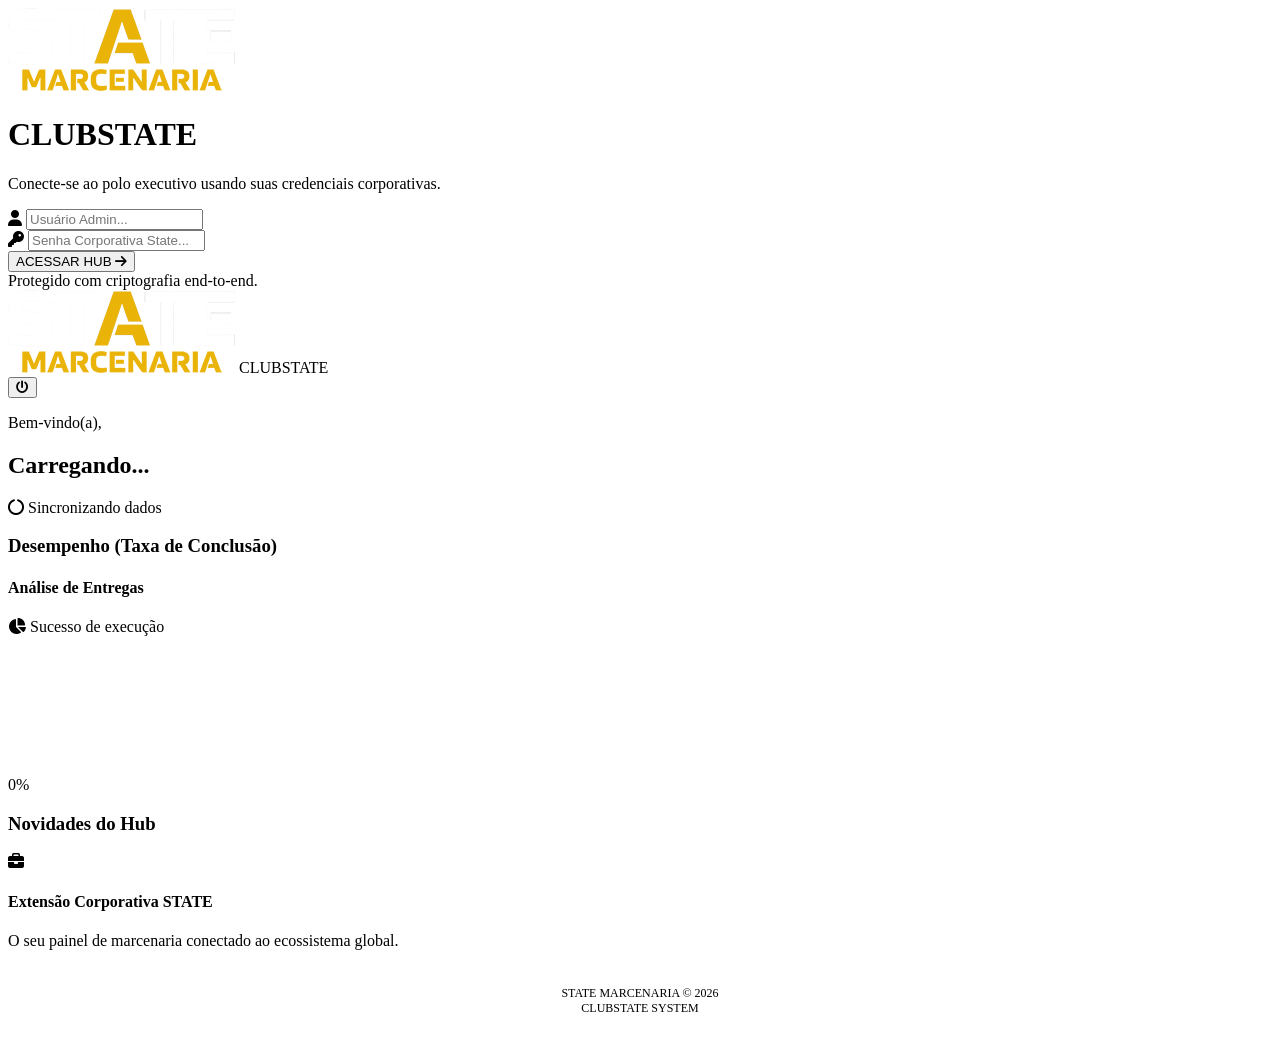
==== club/index.html @ d172ca67 "refactor(club): Change clubSTATE from client portal to admin VIP hub" ====
<!DOCTYPE html>
<html lang="pt-BR">
<head>
    <meta charset="UTF-8">
    <meta name="viewport" content="width=device-width, initial-scale=1.0, maximum-scale=1.0, user-scalable=no">
    <title>clubSTATE | Portal do Cliente VIP</title>
    <!-- Fonts -->
    <link rel="preconnect" href="https://fonts.googleapis.com">
    <link rel="preconnect" href="https://fonts.gstatic.com" crossorigin>
    <link href="https://fonts.googleapis.com/css2?family=Inter:wght@300;400;500;600&family=Outfit:wght@300;500;700;900&family=JetBrains+Mono:wght@400;700&display=swap" rel="stylesheet">
    <!-- Icons -->
    <link rel="stylesheet" href="https://cdnjs.cloudflare.com/ajax/libs/font-awesome/6.4.0/css/all.min.css">
    <!-- Styles -->
    <link rel="stylesheet" href="club.css?v=1.0">
</head>
<body>
    <!-- Background Elements -->
    <div class="bg-glow"></div>
    <div class="bg-grid"></div>

    <div id="toast-container"></div>

    <!-- APP VIEW: LOGIN -->
    <main id="view-login" class="view-section active">
        <div class="glass-panel login-box fade-in">
            <img src="../imgs/logo-state.png" alt="STATE" class="login-logo">
            <h1 class="login-title">CLUB<span>STATE</span></h1>
            <p class="login-sub">Conecte-se ao polo executivo usando suas credenciais corporativas.</p>
            
            <form id="login-form">
                <div class="input-group">
                    <i class="fa-solid fa-user"></i>
                    <input type="text" id="access-user" placeholder="Usuário Admin..." required autocomplete="off">
                </div>
                <div class="input-group">
                    <i class="fa-solid fa-key"></i>
                    <input type="password" id="access-pass" placeholder="Senha Corporativa State..." required autocomplete="off">
                </div>
                <button type="submit" class="btn-primary" id="btn-login">
                    <span>ACESSAR HUB</span>
                    <i class="fa-solid fa-arrow-right"></i>
                </button>
            </form>
            <div class="login-footer">Protegido com criptografia end-to-end.</div>
        </div>
    </main>

    <!-- APP VIEW: DASHBOARD -->
    <main id="view-dashboard" class="view-section">
        <!-- Floating Header -->
        <header class="glass-header slide-down">
            <div class="header-inner">
                <div class="header-brand">
                    <img src="../imgs/logo-state.png" alt="STATE" class="header-logo">
                    <span class="header-title">CLUB<span>STATE</span></span>
                </div>
                <button class="btn-icon" id="btn-logout" title="Sair"><i class="fa-solid fa-power-off"></i></button>
            </div>
        </header>

        <div class="dashboard-content fade-in-up">
            <!-- Welcome Area -->
            <section class="welcome-section">
                <p class="greeting" id="dash-greeting">Bem-vindo(a),</p>
                <h2 class="client-name" id="dash-client-name">Carregando...</h2>
                <div class="status-badge" id="dash-status-badge"><i class="fa-solid fa-circle-notch fa-spin"></i> Sincronizando dados</div>
            </section>

            <!-- Progress Ring & Timeline -->
            <section class="progress-section">
                <div class="glass-panel progress-card">
                    <div class="progress-info">
                        <h3>Desempenho (Taxa de Conclusão)</h3>
                        <h4 id="dash-project-title">Análise de Entregas</h4>
                        <p id="dash-deadline" class="deadline-text"><i class="fa-solid fa-chart-pie"></i> Sucesso de execução</p>
                    </div>
                    <div class="progress-circle-wrapper">
                        <svg class="progress-ring" width="120" height="120">
                            <circle class="progress-ring-track" stroke-width="8" fill="transparent" r="52" cx="60" cy="60"/>
                            <circle id="dash-progress-circle" class="progress-ring-fill" stroke-width="8" fill="transparent" r="52" cx="60" cy="60" stroke-dasharray="326.72" stroke-dashoffset="326.72"/>
                        </svg>
                        <div class="progress-text" id="dash-progress-text">0%</div>
                    </div>
                </div>
            </section>

            <!-- Diary / Timeline -->
            <h3 class="section-title">Novidades do Hub</h3>
            <div class="glass-panel finance-card">
                <div id="diary-list">
                    <!-- Gerado via JS -->
                </div>
            </div>

            <!-- Need Help -->
            <div class="contact-card">
                <div class="contact-info">
                    <i class="fa-solid fa-briefcase"></i>
                    <div>
                        <h4>Extensão Corporativa STATE</h4>
                        <p>O seu painel de marcenaria conectado ao ecossistema global.</p>
                    </div>
                </div>
            </div>
            
            <div style="text-align:center; padding: 20px 0; color:var(--text-muted); font-size:0.75rem; font-family:var(--font-mono);">
                STATE MARCENARIA © <span id="current-year">2026</span><br>CLUBSTATE SYSTEM
            </div>
        </div>
    </main>

    <script src="club.js?v=1.0"></script>
</body>
</html>
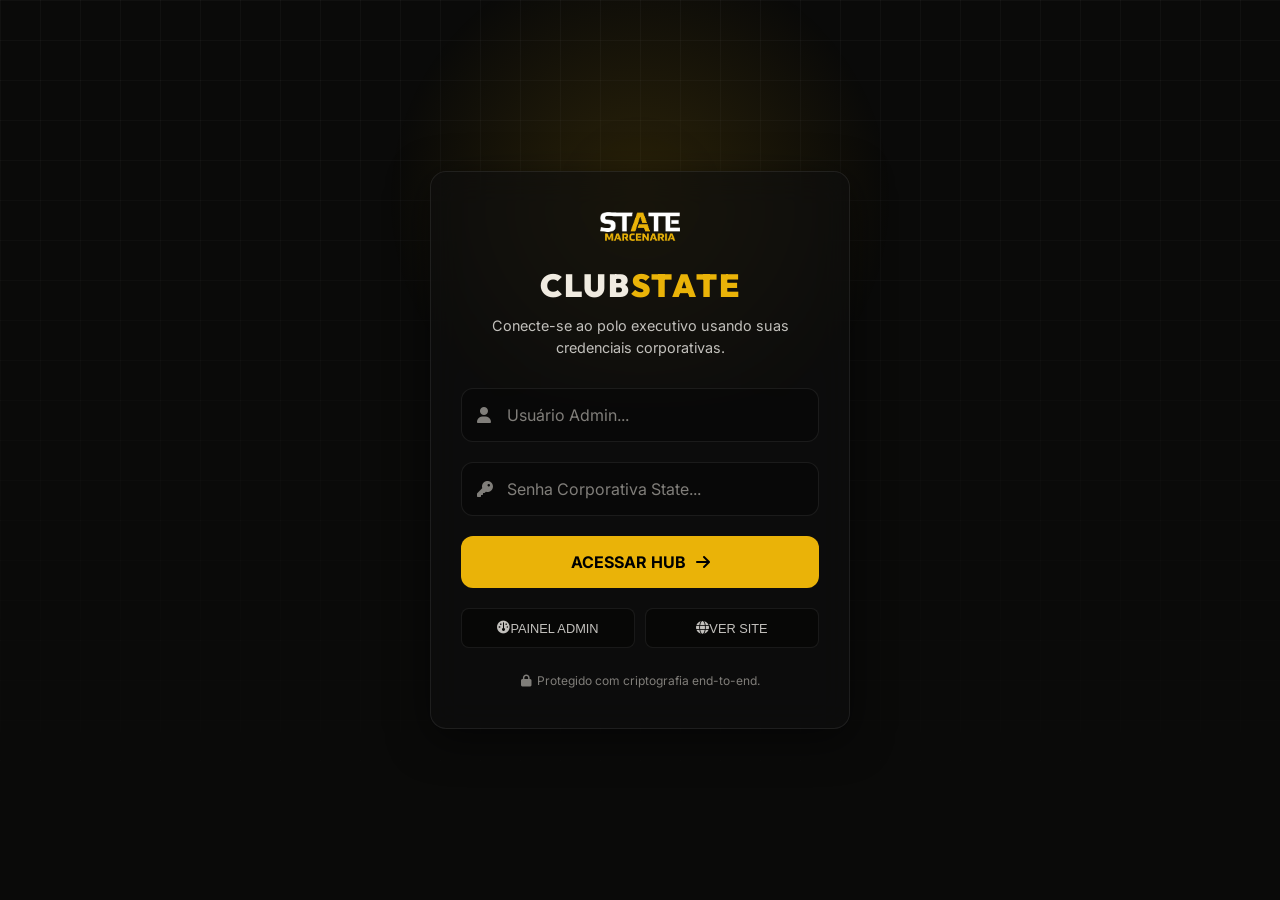
==== commit b8b06318: "style(club): ui refinements, infinite scroll, and typography improvements" ====
--- a/club/index.html
+++ b/club/index.html
@@ -11,7 +11,7 @@
     <!-- Icons -->
     <link rel="stylesheet" href="https://cdnjs.cloudflare.com/ajax/libs/font-awesome/6.4.0/css/all.min.css">
     <!-- Styles -->
-    <link rel="stylesheet" href="club.css?v=1.0">
+    <link rel="stylesheet" href="club.css?v=2.1">
 </head>
 <body>
     <!-- Background Elements -->
@@ -36,11 +36,21 @@
                     <i class="fa-solid fa-key"></i>
                     <input type="password" id="access-pass" placeholder="Senha Corporativa State..." required autocomplete="off">
                 </div>
-                <button type="submit" class="btn-primary" id="btn-login">
+                <button type="submit" class="btn-primary" id="btn-login" style="margin-bottom:15px;">
                     <span>ACESSAR HUB</span>
                     <i class="fa-solid fa-arrow-right"></i>
                 </button>
             </form>
+            
+            <div style="display:flex; gap:10px; justify-content:center; margin-top:20px;">
+                <button onclick="window.location.href='../admin/dashboard.html'" class="btn-icon" style="flex:1; border-radius:8px; font-size:0.8rem; background:rgba(0,0,0,0.4); border:1px solid var(--border-glass); color:var(--text-secondary); cursor:pointer; padding:10px; transition:0.3s;">
+                    <i class="fa-solid fa-gauge"></i> PAINEL ADMIN
+                </button>
+                <button onclick="window.location.href='../index.html'" class="btn-icon" style="flex:1; border-radius:8px; font-size:0.8rem; background:rgba(0,0,0,0.4); border:1px solid var(--border-glass); color:var(--text-secondary); cursor:pointer; padding:10px; transition:0.3s;">
+                    <i class="fa-solid fa-globe"></i> VER SITE
+                </button>
+            </div>
+            
             <div class="login-footer">Protegido com criptografia end-to-end.</div>
         </div>
     </main>
@@ -54,7 +64,7 @@
                     <img src="../imgs/logo-state.png" alt="STATE" class="header-logo">
                     <span class="header-title">CLUB<span>STATE</span></span>
                 </div>
-                <button class="btn-icon" id="btn-logout" title="Sair"><i class="fa-solid fa-power-off"></i></button>
+                <button class="btn-icon" onclick="logout()" id="btn-logout" title="Sair"><i class="fa-solid fa-power-off"></i></button>
             </div>
         </header>
 
@@ -63,37 +73,77 @@
             <section class="welcome-section">
                 <p class="greeting" id="dash-greeting">Bem-vindo(a),</p>
                 <h2 class="client-name" id="dash-client-name">Carregando...</h2>
-                <div class="status-badge" id="dash-status-badge"><i class="fa-solid fa-circle-notch fa-spin"></i> Sincronizando dados</div>
-            </section>
-
-            <!-- Progress Ring & Timeline -->
-            <section class="progress-section">
+                <div id="dash-status-badge"></div>
+            </section>
+
+            <!-- SOCIAL HUB SECTION -->
+            <div class="social-tabs" style="display:flex; gap:10px; margin-bottom:20px;">
+                <button class="tab-btn active" onclick="switchSocialTab('feed')"><i class="fa-solid fa-rss"></i> FEED</button>
+                <button class="tab-btn" onclick="switchSocialTab('friends')"><i class="fa-solid fa-user-group"></i> AMIGOS</button>
+                <button class="tab-btn" onclick="switchSocialTab('groups')"><i class="fa-solid fa-users-viewfinder"></i> GRUPOS</button>
+            </div>
+
+            <!-- FEED TAB -->
+            <section id="tab-feed" class="social-tab-content active">
+                <div class="glass-panel" style="margin-bottom:20px; padding:15px;">
+                    <textarea id="post-text" placeholder="Compartilhe seu progresso VIP..." style="width:100%; height:80px; background:rgba(0,0,0,0.3); border:1px solid var(--border-glass); border-radius:8px; padding:12px; color:#fff; margin-bottom:10px; resize:none;"></textarea>
+                    
+                    <!-- Multiple Images Container -->
+                    <div id="post-images-preview" style="display:flex; flex-wrap:wrap; gap:10px; margin-bottom:10px;"></div>
+                    
+                    <div style="display:flex; justify-content:space-between; align-items:center;">
+                        <div style="display:flex; gap:10px;">
+                            <label class="btn-icon" title="Adicionar Fotos" style="cursor:pointer; font-size:1.1rem; color:var(--brand-yellow); background:var(--brand-yellow-glow); border-color:var(--brand-yellow); width:40px; height:40px;">
+                                <i class="fa-solid fa-camera"></i>
+                                <input type="file" id="post-img-input" accept="image/*" multiple style="display:none;" onchange="handleMultipleImages(this)">
+                            </label>
+                        </div>
+                        <button class="btn-primary" style="padding:8px 15px; font-size:0.75rem; width:auto;" onclick="handlePostSubmit()">PUBLICAR</button>
+                    </div>
+                </div>
+                <div id="social-feed-list" style="display:grid; gap:15px;">
+                    <!-- JS -->
+                </div>
+            </section>
+
+            <!-- FRIENDS TAB -->
+            <section id="tab-friends" class="social-tab-content" style="display:none;">
+                <div class="friends-nav" style="display:flex; gap:10px; margin-bottom:15px; background:rgba(0,0,0,0.2); padding:5px; border-radius:8px;">
+                    <button class="sub-tab-btn active" onclick="switchFriendsSubTab('all')" style="flex:1; padding:8px; font-size:0.75rem; border:none; background:transparent; color:#fff; cursor:pointer; border-radius:6px;">TODOS</button>
+                    <button class="sub-tab-btn" onclick="switchFriendsSubTab('received')" style="flex:1; padding:8px; font-size:0.75rem; border:none; background:transparent; color:#fff; cursor:pointer; border-radius:6px;">RECEBIDOS <span id="badge-received" class="request-badge" style="display:none;">0</span></button>
+                    <button class="sub-tab-btn" onclick="switchFriendsSubTab('sent')" style="flex:1; padding:8px; font-size:0.75rem; border:none; background:transparent; color:#fff; cursor:pointer; border-radius:6px;">ENVIADOS</button>
+                </div>
+                
+                <div id="friends-search-area">
+                    <div class="glass-panel" style="padding:15px; margin-bottom:15px;">
+                        <input type="text" id="search-friends" placeholder="Buscar parceiros na rede..." style="width:100%; background:rgba(0,0,0,0.3); border:1px solid var(--border-glass); border-radius:8px; padding:12px; color:#fff;" oninput="renderFriendsList(this.value)">
+                    </div>
+                </div>
+                <div id="friends-list" style="display:grid; gap:10px;"></div>
+            </section>
+
+            <!-- GROUPS TAB -->
+            <section id="tab-groups" class="social-tab-content" style="display:none;">
+                <div style="display:flex; justify-content:space-between; align-items:center; margin-bottom:15px;">
+                    <h3 style="color:#fff; font-size:0.9rem;">MEUS GRUPOS</h3>
+                    <button class="btn-primary btn-sm" onclick="openCreateGroup()" style="width:auto; padding:5px 12px; font-size:0.7rem;">CRIAR</button>
+                </div>
+                <div id="groups-list" style="display:grid; gap:10px;"></div>
+            </section>
+
+            <!-- Progress Ring & Portfolio (Hidden in Social Mode but kept for logic) -->
+            <section class="progress-section" style="display:none;">
                 <div class="glass-panel progress-card">
                     <div class="progress-info">
-                        <h3>Desempenho (Taxa de Conclusão)</h3>
+                        <h3>Portfólio VIP</h3>
                         <h4 id="dash-project-title">Análise de Entregas</h4>
-                        <p id="dash-deadline" class="deadline-text"><i class="fa-solid fa-chart-pie"></i> Sucesso de execução</p>
-                    </div>
-                    <div class="progress-circle-wrapper">
-                        <svg class="progress-ring" width="120" height="120">
-                            <circle class="progress-ring-track" stroke-width="8" fill="transparent" r="52" cx="60" cy="60"/>
-                            <circle id="dash-progress-circle" class="progress-ring-fill" stroke-width="8" fill="transparent" r="52" cx="60" cy="60" stroke-dasharray="326.72" stroke-dashoffset="326.72"/>
-                        </svg>
-                        <div class="progress-text" id="dash-progress-text">0%</div>
-                    </div>
-                </div>
-            </section>
-
-            <!-- Diary / Timeline -->
-            <h3 class="section-title">Novidades do Hub</h3>
-            <div class="glass-panel finance-card">
-                <div id="diary-list">
-                    <!-- Gerado via JS -->
-                </div>
-            </div>
+                    </div>
+                    <div id="dash-progress-text">⭐</div>
+                </div>
+            </section>
 
             <!-- Need Help -->
-            <div class="contact-card">
+            <div class="contact-card" style="margin-top:30px;">
                 <div class="contact-info">
                     <i class="fa-solid fa-briefcase"></i>
                     <div>
@@ -109,6 +159,43 @@
         </div>
     </main>
 
-    <script src="club.js?v=1.0"></script>
+    <!-- COMMENT MODAL -->
+    <div id="modal-comments" class="modal-overlay" style="display:none;">
+        <div class="glass-panel modal-content-premium" style="max-width:500px; width:95%; max-height:80vh; overflow:hidden; display:flex; flex-direction:column;">
+            <div style="padding:15px; border-bottom:1px solid var(--border-glass); display:flex; justify-content:space-between; align-items:center;">
+                <h3 style="color:var(--brand-yellow); font-size:1rem; font-family:var(--font-head);"><i class="fa-solid fa-comments"></i> INTERAÇÕES VIP</h3>
+                <button onclick="closeCommentModal()" style="background:transparent; border:none; color:#fff; font-size:1.2rem; cursor:pointer;">&times;</button>
+            </div>
+            
+            <div id="comment-list" style="flex:1; overflow-y:auto; padding:15px; display:grid; gap:10px;">
+                <!-- JS Load -->
+            </div>
+            
+            <div style="padding:15px; border-top:1px solid var(--border-glass); background:rgba(0,0,0,0.2);">
+                <div style="display:flex; gap:10px; align-items:flex-end;">
+                    <textarea id="comment-input" placeholder="Sua mensagem corporativa..." style="flex:1; height:60px; background:rgba(0,0,0,0.4); border:1px solid var(--border-glass); border-radius:8px; padding:10px; color:#fff; resize:none; font-size:0.85rem;"></textarea>
+                    <button class="btn-royal" onclick="submitComment()" style="height:60px;"><i class="fa-solid fa-paper-plane"></i></button>
+                </div>
+                <div style="display:flex; gap:10px; margin-top:10px;">
+                    <button class="btn-icon" onclick="addEmoji('🚀')" style="font-size:1rem;">🚀</button>
+                    <button class="btn-icon" onclick="addEmoji('🤝')" style="font-size:1rem;">🤝</button>
+                    <button class="btn-icon" onclick="addEmoji('💎')" style="font-size:1rem;">💎</button>
+                    <button class="btn-icon" onclick="addEmoji('🔥')" style="font-size:1rem;">🔥</button>
+                </div>
+            </div>
+        </div>
+    </div>
+
+    <!-- POST OPTIONS MODAL -->
+    <div id="modal-post-options" class="modal-overlay" style="display:none;" onclick="this.style.display='none'">
+        <div class="glass-panel" style="width:200px; position:absolute; right:20px; display:grid; gap:2px; padding:5px;">
+            <button class="btn-option" id="opt-edit" style="text-align:left; padding:10px; background:transparent; border:none; color:#fff; cursor:pointer; font-size:0.8rem; border-radius:4px;"><i class="fa-solid fa-pen"></i> Editar</button>
+            <button class="btn-option" id="opt-report" style="text-align:left; padding:10px; background:transparent; border:none; color:#fff; cursor:pointer; font-size:0.8rem; border-radius:4px;"><i class="fa-solid fa-flag"></i> Relatar Abuso</button>
+            <hr style="border:none; border-top:1px solid var(--border-glass); margin:5px 0;">
+            <button class="btn-option" id="opt-delete" style="text-align:left; padding:10px; background:transparent; border:none; color:#ef4444; cursor:pointer; font-size:0.8rem; border-radius:4px;"><i class="fa-solid fa-trash"></i> Excluir</button>
+        </div>
+    </div>
+
+    <script src="club.js?v=2.2"></script>
 </body>
 </html>
--- a/club/club.css
+++ b/club/club.css
@@ -0,0 +1,247 @@
+:root {
+    --bg-main: #0a0a09;
+    --bg-glass: rgba(15, 15, 14, 0.65);
+    --border-glass: rgba(255, 255, 255, 0.08);
+    --brand-yellow: #EAB308;
+    --brand-yellow-glow: rgba(234, 179, 8, 0.15);
+    --text-primary: #F0EBE1;
+    --text-secondary: #c2c0bc;
+    --text-muted: #807e7a;
+    --font-sans: 'Inter', sans-serif;
+    --font-head: 'Outfit', sans-serif;
+    --font-mono: 'Inter', sans-serif;
+}
+
+* { box-sizing: border-box; margin: 0; padding: 0; }
+body { 
+    font-family: var(--font-sans); 
+    background-color: var(--bg-main); 
+    color: var(--text-primary); 
+    overflow-x: hidden; 
+    min-height: 100vh;
+    position: relative;
+    -webkit-font-smoothing: antialiased;
+}
+
+/* Background Effects */
+.bg-glow {
+    position: fixed;
+    top: 0; left: 50%;
+    transform: translateX(-50%);
+    width: 600px; height: 400px;
+    background: radial-gradient(circle, var(--brand-yellow-glow) 0%, rgba(10,10,9,0) 70%);
+    z-index: -2;
+    pointer-events: none;
+}
+.bg-grid {
+    position: fixed;
+    top: 0; left: 0; right: 0; bottom: 0;
+    background-image: linear-gradient(rgba(255,255,255,0.03) 1px, transparent 1px),
+    linear-gradient(90deg, rgba(255,255,255,0.03) 1px, transparent 1px);
+    background-size: 40px 40px;
+    z-index: -1;
+    pointer-events: none;
+    mask-image: linear-gradient(to bottom, rgba(0,0,0,1) 0%, rgba(0,0,0,0) 100%);
+    -webkit-mask-image: linear-gradient(to bottom, rgba(0,0,0,1) 0%, rgba(0,0,0,0) 100%);
+    animation: panGrid 40s linear infinite;
+}
+
+@keyframes panGrid {
+    0% { background-position: 0 0; }
+    100% { background-position: 40px 40px; }
+}
+
+/* Glassmorphism */
+.glass-panel, .glass-container, .glass-header {
+    background: var(--bg-glass);
+    backdrop-filter: blur(16px);
+    -webkit-backdrop-filter: blur(16px);
+    border: 1px solid var(--border-glass);
+}
+.glass-panel { border-radius: 16px; padding: 24px; box-shadow: 0 10px 40px rgba(0,0,0,0.5); }
+
+/* Views */
+.view-section { display: none; min-height: 100vh; width: 100%; flex-direction: column; }
+.view-section.active { display: flex; }
+
+/* -- LOGIN VIEW -- */
+#view-login { justify-content: center; align-items: center; padding: 20px; }
+.login-box { width: 100%; max-width: 420px; text-align: center; padding: 40px 30px; }
+.login-logo { width: 80px; margin-bottom: 20px; }
+.login-title { font-family: var(--font-head); font-size: 2rem; font-weight: 900; letter-spacing: 2px; margin-bottom: 10px; }
+.login-title span { color: var(--brand-yellow); }
+.login-sub { font-size: 0.9rem; color: var(--text-secondary); margin-bottom: 30px; line-height: 1.5; }
+
+.input-group { position: relative; margin-bottom: 20px; }
+.input-group i { position: absolute; left: 16px; top: 50%; transform: translateY(-50%); color: var(--text-muted); }
+.input-group input {
+    width: 100%;
+    background: rgba(0,0,0,0.3);
+    border: 1px solid var(--border-glass);
+    border-radius: 12px;
+    padding: 16px 16px 16px 45px;
+    color: #fff;
+    font-size: 1rem;
+    font-family: var(--font-mono);
+    outline: none;
+    transition: all 0.3s ease;
+}
+.input-group input:focus { border-color: var(--brand-yellow); background: rgba(0,0,0,0.5); box-shadow: 0 0 0 3px rgba(234, 179, 8, 0.1); }
+.input-group input::placeholder { color: var(--text-muted); font-family: var(--font-sans); }
+
+.btn-primary {
+    width: 100%;
+    background: var(--brand-yellow);
+    color: #000;
+    border: none;
+    border-radius: 12px;
+    padding: 16px;
+    font-size: 1rem;
+    font-weight: 700;
+    cursor: pointer;
+    font-family: var(--font-sans);
+    display: flex;
+    justify-content: center;
+    align-items: center;
+    gap: 10px;
+    transition: all 0.3s;
+}
+.btn-primary:hover { filter: brightness(1.1); box-shadow: 0 5px 15px rgba(234, 179, 8, 0.3); }
+.login-footer { margin-top: 25px; font-size: 0.75rem; color: var(--text-muted); display: flex; align-items: center; justify-content: center; gap: 5px; }
+.login-footer::before { content: "\f023"; font-family: "Font Awesome 6 Free"; font-weight: 900; }
+
+/* -- DASHBOARD VIEW -- */
+.glass-header {
+    position: fixed; top: 0; left: 0; right: 0; z-index: 100;
+    border-radius: 0 0 20px 20px; padding: 15px 0;
+}
+.header-inner { max-width: 800px; margin: 0 auto; padding: 0 20px; display: flex; justify-content: space-between; align-items: center; }
+.header-brand { display: flex; align-items: center; gap: 10px; }
+.header-logo { width: 35px; }
+.header-title { font-family: var(--font-head); font-weight: 900; letter-spacing: 1px; font-size: 1.2rem; }
+.header-title span { color: var(--brand-yellow); }
+.btn-icon { background: rgba(255,255,255,0.05); border: 1px solid var(--border-glass); color: #fff; width: 40px; height: 40px; border-radius: 50%; cursor: pointer; transition: 0.3s; display: flex; align-items: center; justify-content: center;}
+.btn-icon:hover { background: rgba(255,0,0,0.2); border-color: red; color: red; }
+
+.dashboard-content { max-width: 800px; margin: 100px auto 40px auto; padding: 0 20px; width: 100%; }
+
+.welcome-section { margin-bottom: 30px; }
+.greeting { font-size: 1rem; color: var(--text-secondary); margin-bottom: 5px; }
+.client-name { font-size: 2rem; font-family: var(--font-head); margin-bottom: 10px; color: #fff; }
+.status-badge { display: none; }
+.status-badge.concluido { background: rgba(74, 222, 128, 0.1); border-color: #4ade80; color: #4ade80; }
+
+.progress-section { margin-bottom: 30px; }
+.progress-card { display: flex; align-items: center; justify-content: space-between; flex-wrap: wrap; gap: 20px; }
+.progress-info h3 { font-size: 0.8rem; text-transform: uppercase; color: var(--text-muted); margin-bottom: 5px; }
+.progress-info h4 { font-size: 1.3rem; font-weight: 600; margin-bottom: 10px; }
+.deadline-text { font-size: 0.85rem; color: var(--text-secondary); display: flex; align-items: center; gap: 6px; }
+
+.progress-circle-wrapper { position: relative; width: 120px; height: 120px; }
+.progress-ring { transform: rotate(-90deg); }
+.progress-ring-track { stroke: rgba(255,255,255,0.05); }
+.progress-ring-fill { stroke: var(--brand-yellow); stroke-linecap: round; transition: stroke-dashoffset 1.5s ease; }
+.progress-text { position: absolute; top: 0; left: 0; width: 100%; height: 100%; display: flex; align-items: center; justify-content: center; font-family: var(--font-head); font-size: 1.5rem; font-weight: 900; }
+
+.section-title { font-family: var(--font-head); font-size: 1.2rem; margin-bottom: 15px; color: #fff; }
+.finance-card { margin-bottom: 30px; }
+.finance-row { display: flex; justify-content: space-between; align-items: center; margin-bottom: 15px; }
+.finance-row span { color: var(--text-secondary); font-size: 0.9rem; }
+.finance-row strong { font-family: var(--font-mono); font-size: 1.1rem; }
+.finance-progress-bar { width: 100%; height: 8px; background: rgba(0,0,0,0.5); border-radius: 10px; overflow: hidden; }
+.finance-progress-fill { height: 100%; background: #4ade80; border-radius: 10px; transition: width 1s ease; }
+
+.contact-card { background: rgba(255,255,255,0.02); border: 1px solid var(--border-glass); border-radius: 16px; padding: 20px; display: flex; flex-direction: column; gap: 15px; text-align: center; transition: 0.3s; }
+.contact-card:hover { filter: brightness(1.2); background: rgba(255,255,255,0.04); }
+.contact-info { display: flex; flex-direction: column; align-items: center; gap: 10px; }
+.contact-info i { font-size: 2rem; color: var(--brand-yellow); }
+.contact-info h4 { font-size: 1.1rem; color: #fff; margin-bottom: 5px; }
+.contact-info p { font-size: 0.85rem; color: var(--text-muted); }
+.btn-whatsapp { display: inline-block; background: #25D366; color: #000; padding: 14px; border-radius: 12px; text-decoration: none; font-weight: 700; font-size: 0.9rem; font-family: var(--font-sans); transition: 0.3s; }
+.btn-whatsapp:hover { filter: brightness(1.1); }
+
+/* Toasts */
+#toast-container { position: fixed; top: 20px; right: 20px; left: 20px; z-index: 9999; display: flex; flex-direction: column; gap: 10px; align-items: center; pointer-events:none;}
+.toast { background: var(--bg-glass); backdrop-filter: blur(10px); border: 1px solid var(--border-glass); padding: 15px 20px; border-radius: 8px; color: #fff; font-size: 0.9rem; box-shadow: 0 5px 15px rgba(0,0,0,0.3); animation: slideInUp 0.3s ease; max-width: 400px; width:100%; text-align:center;}
+
+/* Animations */
+.fade-in { animation: fadeIn 0.6s ease forwards; }
+.fade-in-up { animation: fadeInUp 0.5s ease forwards; }
+.slide-down { animation: slideDown 0.4s ease forwards; }
+
+@keyframes fadeIn { from { opacity: 0; } to { opacity: 1; } }
+/* -- SOCIAL COMPONENTS -- */
+.social-tabs { display: flex; gap: 8px; margin-bottom: 25px; border-bottom: 1px solid var(--border-glass); padding-bottom: 10px; }
+.tab-btn { 
+    background: transparent; border: none; color: var(--text-muted); 
+    padding: 10px 20px; font-family: var(--font-head); font-weight: 700; 
+    font-size: 0.85rem; cursor: pointer; transition: 0.3s; border-radius: 8px;
+    display: flex; align-items: center; gap: 8px;
+}
+.tab-btn:hover { color: var(--text-primary); background: rgba(255,255,255,0.03); }
+.tab-btn.active { color: var(--brand-yellow); background: var(--brand-yellow-glow); }
+
+.post-card { margin-bottom: 20px; transition: 0.3s; }
+.post-card:hover { border-color: rgba(234, 179, 8, 0.3); transform: translateY(-2px); }
+
+.btn-royal {
+    background: var(--brand-yellow-glow);
+    border: 1px solid var(--brand-yellow);
+    color: var(--brand-yellow);
+    padding: 8px 16px;
+    border-radius: 8px;
+    font-size: 0.8rem;
+    font-weight: 700;
+    cursor: pointer;
+    transition: 0.3s;
+}
+.btn-royal:hover { background: var(--brand-yellow); color: #000; }
+
+.friend-item {
+    display: flex; align-items: center; justify-content: space-between;
+    padding: 15px; background: rgba(255,255,255,0.02);
+    border: 1px solid var(--border-glass); border-radius: 12px;
+    transition: 0.3s;
+}
+.friend-item:hover { background: rgba(255,255,255,0.04); border-color: var(--brand-yellow-glow); }
+
+.request-badge {
+    background: #ef4444; color: #fff; font-size: 0.65rem; padding: 2px 6px; border-radius: 10px; margin-left: 5px;
+}
+
+/* Scrollbar Modern */
+::-webkit-scrollbar { width: 8px; }
+::-webkit-scrollbar-track { background: var(--bg-main); }
+::-webkit-scrollbar-thumb { background: var(--border-glass); border-radius: 10px; }
+::-webkit-scrollbar-thumb:hover { background: var(--text-muted); }
+
+/* -- ADVANCED SOCIAL UI -- */
+.preview-img-item {
+    width: 60px; height: 60px; border-radius: 8px; object-fit: cover;
+    border: 1px solid var(--brand-yellow); animation: slideInUp 0.3s ease;
+    cursor: pointer; position: relative;
+}
+.preview-img-item:hover::after {
+    content: '×'; position: absolute; inset: 0; background: rgba(0,0,0,0.5);
+    display: flex; align-items: center; justify-content: center; color: #fff; font-size: 1.5rem;
+}
+
+.modal-overlay {
+    position: fixed; inset: 0; background: rgba(0,0,0,0.8); backdrop-filter: blur(8px);
+    z-index: 10000; display: flex; align-items: center; justify-content: center;
+    animation: fadeIn 0.3s ease;
+}
+.modal-content-premium {
+    border: 1px solid var(--border-glass); box-shadow: 0 20px 80px rgba(0,0,0,0.9);
+    animation: slideInUp 0.3s ease;
+}
+
+.btn-option:hover { background: rgba(255,255,255,0.05) !important; color: var(--brand-yellow) !important; }
+
+.comment-bubble {
+    padding: 12px 18px; border-radius: 12px; font-size: 0.95rem;
+    background: rgba(255,255,255,0.03); border: 1px solid var(--border-glass);
+}
+.comment-bubble strong { color: var(--brand-yellow); margin-right: 5px; }
+
+@keyframes slideInUp { from { opacity: 0; transform: translateY(10px); } to { opacity: 1; transform: translateY(0); } }
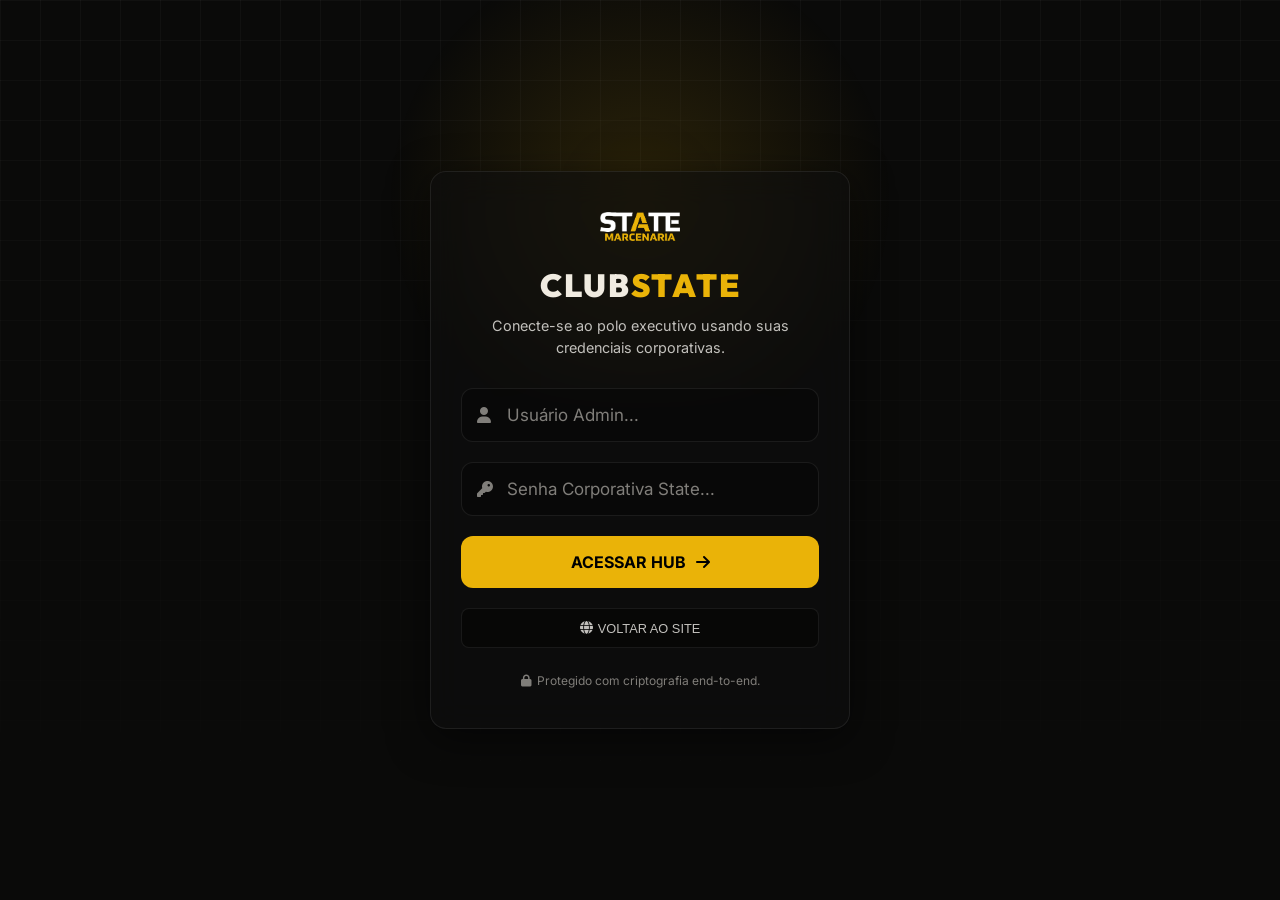
==== commit 79ae9627: "feat(club): instagram profile style, ver mais, emoji picker, animated gems. fix(dashboard): prevent " ====
--- a/club/index.html
+++ b/club/index.html
@@ -43,11 +43,8 @@
             </form>
             
             <div style="display:flex; gap:10px; justify-content:center; margin-top:20px;">
-                <button onclick="window.location.href='../admin/dashboard.html'" class="btn-icon" style="flex:1; border-radius:8px; font-size:0.8rem; background:rgba(0,0,0,0.4); border:1px solid var(--border-glass); color:var(--text-secondary); cursor:pointer; padding:10px; transition:0.3s;">
-                    <i class="fa-solid fa-gauge"></i> PAINEL ADMIN
-                </button>
                 <button onclick="window.location.href='../index.html'" class="btn-icon" style="flex:1; border-radius:8px; font-size:0.8rem; background:rgba(0,0,0,0.4); border:1px solid var(--border-glass); color:var(--text-secondary); cursor:pointer; padding:10px; transition:0.3s;">
-                    <i class="fa-solid fa-globe"></i> VER SITE
+                    <i class="fa-solid fa-globe"></i> VOLTAR AO SITE
                 </button>
             </div>
             
@@ -71,8 +68,18 @@
         <div class="dashboard-content fade-in-up">
             <!-- Welcome Area -->
             <section class="welcome-section">
-                <p class="greeting" id="dash-greeting">Bem-vindo(a),</p>
-                <h2 class="client-name" id="dash-client-name">Carregando...</h2>
+                <div style="display:flex; justify-content:space-between; align-items:flex-start;">
+                    <div>
+                        <p class="greeting" id="dash-greeting">Bem-vindo(a),</p>
+                        <h2 class="client-name" id="dash-client-name">Carregando...</h2>
+                    </div>
+                    <div class="gems-container">
+                        <div style="position:relative; z-index:2; text-align:center;">
+                            <small style="color:var(--brand-yellow); font-size:0.6rem; font-weight:900; display:block; margin-bottom:2px;">MEU SALDO</small>
+                            <span style="color:#fff; font-weight:900; font-size:1.1rem;"><i class="fa-solid fa-gem" style="color:var(--brand-yellow);"></i> <span id="user-gems-balance">0</span></span>
+                        </div>
+                    </div>
+                </div>
                 <div id="dash-status-badge"></div>
             </section>
 
@@ -81,6 +88,7 @@
                 <button class="tab-btn active" onclick="switchSocialTab('feed')"><i class="fa-solid fa-rss"></i> FEED</button>
                 <button class="tab-btn" onclick="switchSocialTab('friends')"><i class="fa-solid fa-user-group"></i> AMIGOS</button>
                 <button class="tab-btn" onclick="switchSocialTab('groups')"><i class="fa-solid fa-users-viewfinder"></i> GRUPOS</button>
+                <button class="tab-btn" onclick="switchSocialTab('profile')"><i class="fa-solid fa-circle-user"></i> PERFIL</button>
             </div>
 
             <!-- FEED TAB -->
@@ -93,7 +101,7 @@
                     
                     <div style="display:flex; justify-content:space-between; align-items:center;">
                         <div style="display:flex; gap:10px;">
-                            <label class="btn-icon" title="Adicionar Fotos" style="cursor:pointer; font-size:1.1rem; color:var(--brand-yellow); background:var(--brand-yellow-glow); border-color:var(--brand-yellow); width:40px; height:40px;">
+                            <label class="btn-icon" title="Adicionar Fotos" style="cursor:pointer; font-size:1.1rem; color:var(--brand-yellow); background:var(--brand-yellow-glow); border-color:var(--brand-yellow); width:40px; height:40px; display:flex; align-items:center; justify-content:center; padding:0;">
                                 <i class="fa-solid fa-camera"></i>
                                 <input type="file" id="post-img-input" accept="image/*" multiple style="display:none;" onchange="handleMultipleImages(this)">
                             </label>
@@ -129,6 +137,26 @@
                     <button class="btn-primary btn-sm" onclick="openCreateGroup()" style="width:auto; padding:5px 12px; font-size:0.7rem;">CRIAR</button>
                 </div>
                 <div id="groups-list" style="display:grid; gap:10px;"></div>
+            </section>
+
+            <!-- PROFILE TAB (INSTAGRAM STYLE) -->
+            <section id="tab-profile" class="social-tab-content" style="display:none;">
+                <div class="glass-panel" style="padding:0; overflow:hidden;">
+                    <div class="insta-profile-header">
+                        <img id="insta-avatar" src="../imgs/logo-state.png" class="insta-avatar">
+                        <div class="insta-stats">
+                            <div class="insta-stat-item"><b id="insta-posts-count">0</b><span>Posts</span></div>
+                            <div class="insta-stat-item"><b>842</b><span>Seguidores</span></div>
+                            <div class="insta-stat-item"><b>129</b><span>Seguindo</span></div>
+                        </div>
+                    </div>
+                    <div class="insta-bio">
+                        <strong id="insta-name" style="color:#fff; font-size:1rem;">CARREGANDO...</strong>
+                        <p id="insta-bio-text" style="opacity:0.7; margin-top:5px;">Expert VIP ClubSTATE System.</p>
+                        <button class="btn-primary" onclick="switchModule('profile')" style="margin-top:15px; padding:6px 20px; font-size:0.7rem; width:100%; background:rgba(255,255,255,0.05); border:1px solid var(--border-glass);">Editar Perfil</button>
+                    </div>
+                    <div class="insta-grid" id="insta-grid-photos"></div>
+                </div>
             </section>
 
             <!-- Progress Ring & Portfolio (Hidden in Social Mode but kept for logic) -->
@@ -176,11 +204,20 @@
                     <textarea id="comment-input" placeholder="Sua mensagem corporativa..." style="flex:1; height:60px; background:rgba(0,0,0,0.4); border:1px solid var(--border-glass); border-radius:8px; padding:10px; color:#fff; resize:none; font-size:0.85rem;"></textarea>
                     <button class="btn-royal" onclick="submitComment()" style="height:60px;"><i class="fa-solid fa-paper-plane"></i></button>
                 </div>
+                <div id="emoji-picker" style="display:none; position:absolute; bottom:80px; left:15px; background:#111; border:1px solid var(--border-glass); padding:10px; border-radius:8px; display:grid; grid-template-columns:repeat(5, 1fr); gap:10px; z-index:100;">
+                    <span onclick="addEmoji('🚀')" style="cursor:pointer; font-size:1.2rem;">🚀</span>
+                    <span onclick="addEmoji('🤝')" style="cursor:pointer; font-size:1.2rem;">🤝</span>
+                    <span onclick="addEmoji('💎')" style="cursor:pointer; font-size:1.2rem;">💎</span>
+                    <span onclick="addEmoji('🔥')" style="cursor:pointer; font-size:1.2rem;">🔥</span>
+                    <span onclick="addEmoji('✅')" style="cursor:pointer; font-size:1.2rem;">✅</span>
+                    <span onclick="addEmoji('📊')" style="cursor:pointer; font-size:1.2rem;">📊</span>
+                    <span onclick="addEmoji('✨')" style="cursor:pointer; font-size:1.2rem;">✨</span>
+                    <span onclick="addEmoji('🙌')" style="cursor:pointer; font-size:1.2rem;">🙌</span>
+                    <span onclick="addEmoji('💡')" style="cursor:pointer; font-size:1.2rem;">💡</span>
+                    <span onclick="addEmoji('🎯')" style="cursor:pointer; font-size:1.2rem;">🎯</span>
+                </div>
                 <div style="display:flex; gap:10px; margin-top:10px;">
-                    <button class="btn-icon" onclick="addEmoji('🚀')" style="font-size:1rem;">🚀</button>
-                    <button class="btn-icon" onclick="addEmoji('🤝')" style="font-size:1rem;">🤝</button>
-                    <button class="btn-icon" onclick="addEmoji('💎')" style="font-size:1rem;">💎</button>
-                    <button class="btn-icon" onclick="addEmoji('🔥')" style="font-size:1rem;">🔥</button>
+                    <button class="btn-icon" onclick="toggleEmojiPicker()" style="font-size:1rem; border-color:transparent;"><i class="fa-regular fa-face-smile"></i></button>
                 </div>
             </div>
         </div>
--- a/club/club.css
+++ b/club/club.css
@@ -81,8 +81,8 @@
     border-radius: 12px;
     padding: 16px 16px 16px 45px;
     color: #fff;
-    font-size: 1rem;
-    font-family: var(--font-mono);
+    font-size: 17px;
+    font-family: var(--font-sans);
     outline: none;
     transition: all 0.3s ease;
 }
@@ -241,7 +241,40 @@
 .comment-bubble {
     padding: 12px 18px; border-radius: 12px; font-size: 0.95rem;
     background: rgba(255,255,255,0.03); border: 1px solid var(--border-glass);
-}
-.comment-bubble strong { color: var(--brand-yellow); margin-right: 5px; }
+    white-space: pre-wrap;
+}
+.comment-bubble strong { color: var(--brand-yellow); margin-right: 8px; }
+.btn-icon i + span, .btn-icon i + b, .btn-icon i { margin-right: 5px; }
+.post-card .btn-icon { display: flex; align-items: center; justify-content: center; gap: 8px; }
+.post-text-content { white-space: pre-wrap; word-break: break-word; }
 
 @keyframes slideInUp { from { opacity: 0; transform: translateY(10px); } to { opacity: 1; transform: translateY(0); } }
+
+/* Profile Tab (Instagram Style) */
+.insta-profile-header { display: grid; grid-template-columns: 100px 1fr; gap: 30px; padding: 20px; align-items: center; }
+.insta-avatar { width: 90px; height: 90px; border-radius: 50%; border: 3px solid var(--brand-yellow); padding: 3px; background: #000; }
+.insta-stats { display: flex; gap: 20px; text-align: center; }
+.insta-stat-item b { display: block; font-size: 1.1rem; color: #fff; }
+.insta-stat-item { flex: 1; }
+.insta-stat-item span { font-size: 0.7rem; color: var(--text-muted); text-transform: uppercase; }
+.insta-bio { padding: 0 20px 20px 20px; font-size: 0.9rem; }
+.insta-grid { display: grid; grid-template-columns: repeat(3, 1fr); gap: 5px; padding: 20px; border-top: 1px solid var(--border-glass); }
+.insta-grid img { width: 100%; aspect-ratio: 1/1; object-fit: cover; cursor: pointer; border-radius: 4px; transition: 0.3s; }
+.insta-grid img:hover { filter: brightness(1.2); }
+
+/* Ver Mais Button */
+.btn-ver-mais { background: transparent; border: none; color: var(--brand-yellow); cursor: pointer; font-size: 0.85rem; font-weight: 700; padding: 0; margin-top: 5px; }
+
+/* Animated Gems Border */
+@keyframes rotating-border {
+    from { transform: rotate(0deg); }
+    to { transform: rotate(360deg); }
+}
+.gems-container { 
+    position: relative; padding: 10px 15px; background: #111; border-radius: 12px; z-index: 1; overflow: hidden;
+}
+.gems-container::before {
+    content: ''; position: absolute; top: -50%; left: -50%; width: 200%; height: 200%;
+    background: conic-gradient(transparent, var(--brand-yellow), transparent 30%);
+    animation: rotating-border 4s linear infinite; z-index: -1;
+}
